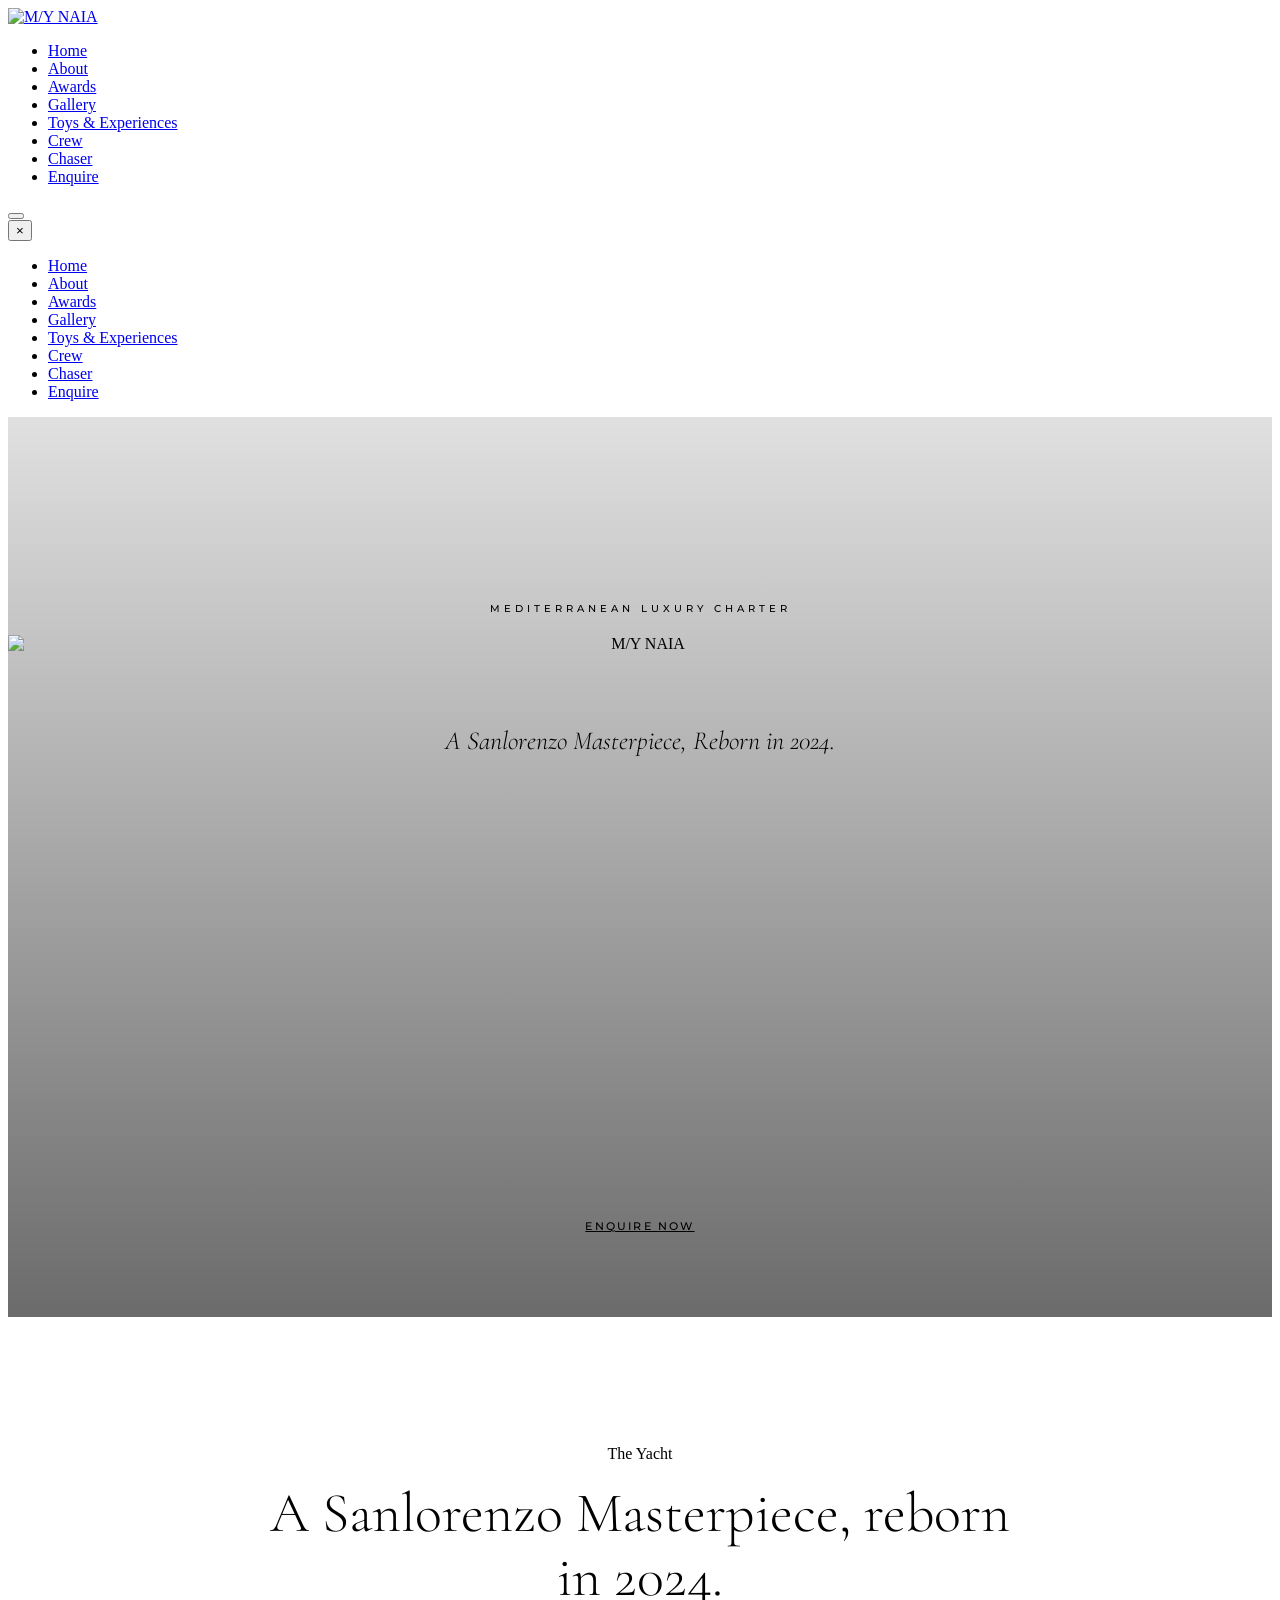
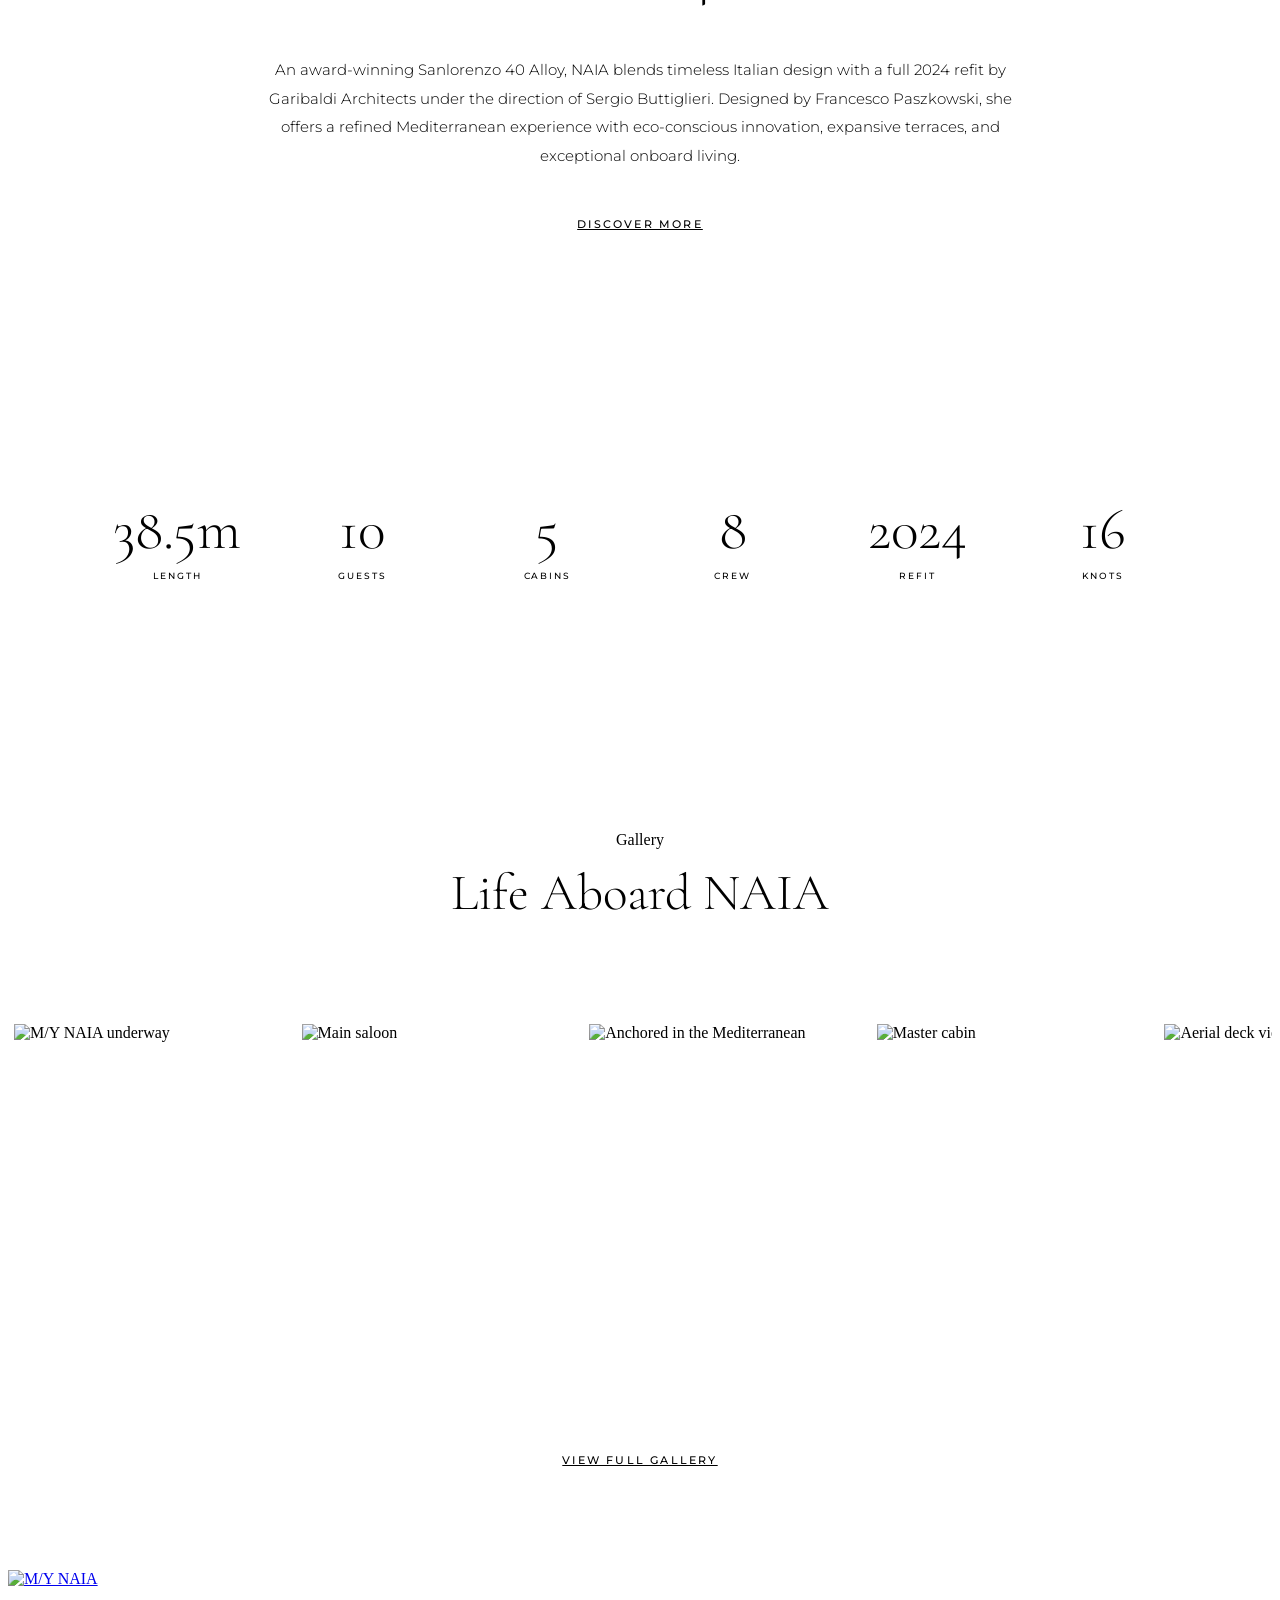
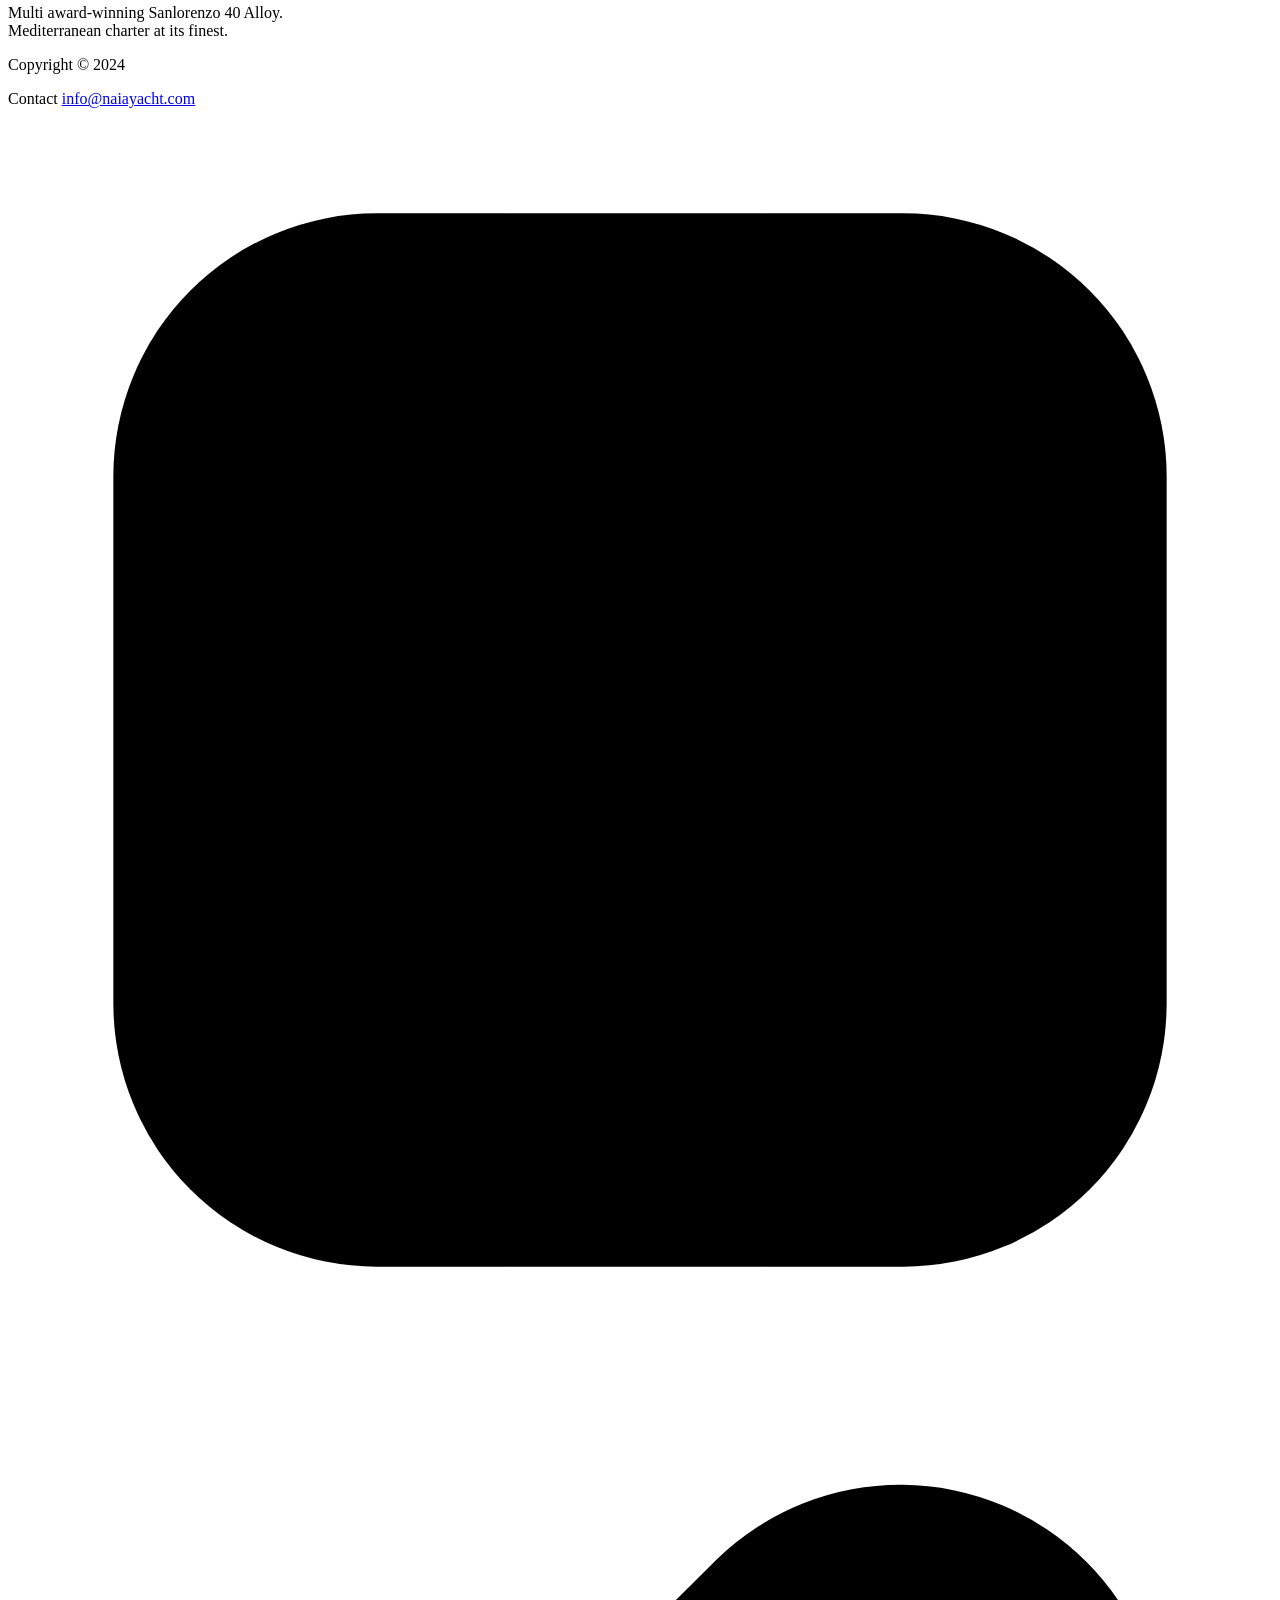
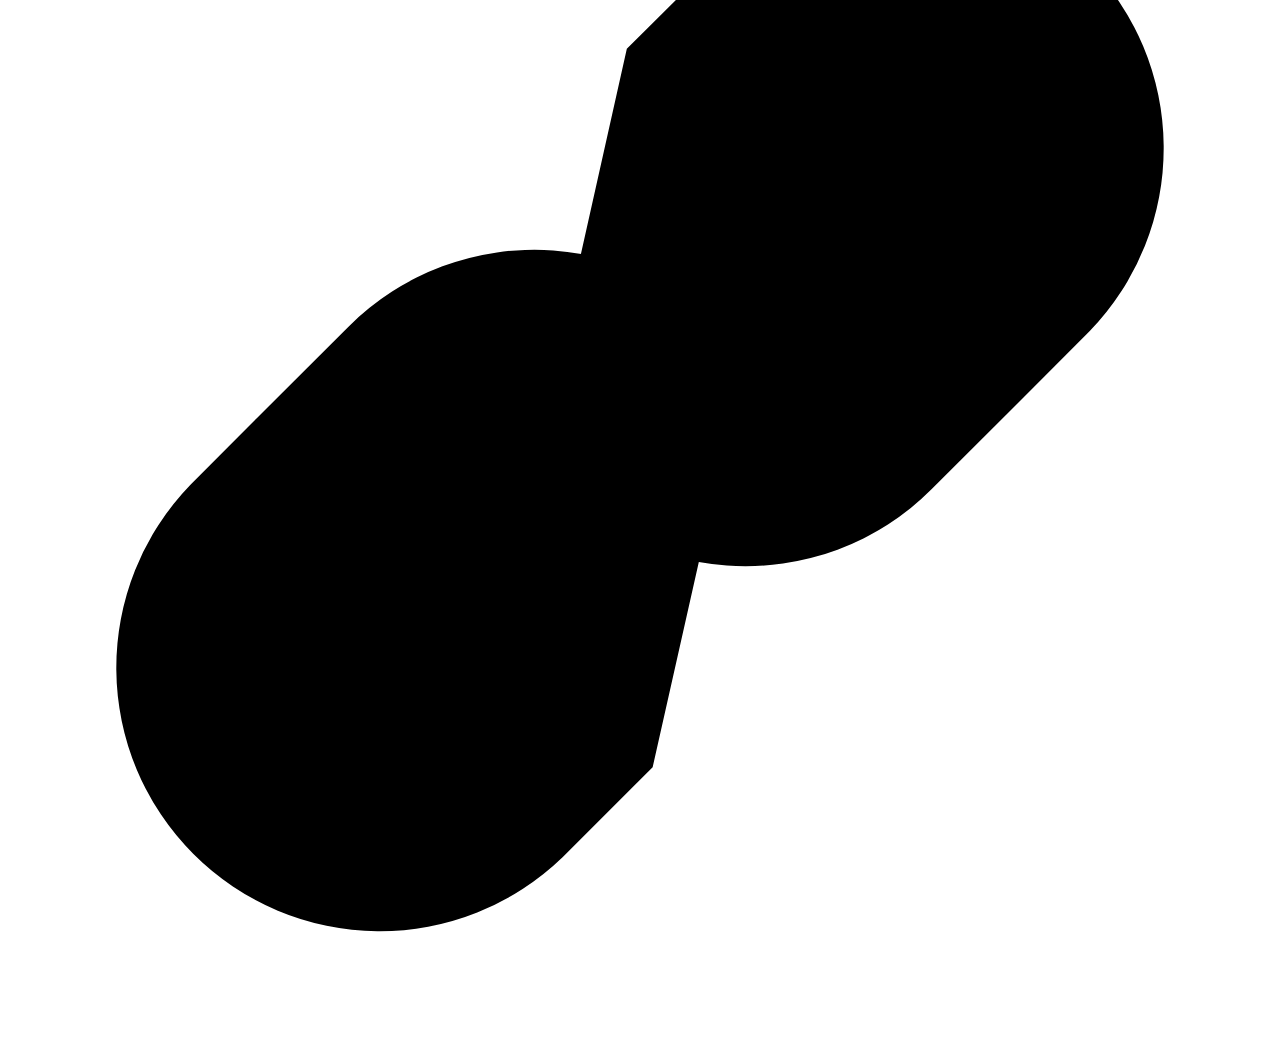
==== index.html @ c7548340 "Add site favicon Adds favicon.ico (NAIA flag mark) and links it plus an apple-touch-icon in the head" ====
<!DOCTYPE html>
<html lang="en">
<head>
<link rel="icon" type="image/x-icon" href="favicon.ico">
<link rel="apple-touch-icon" href="logo.webp">
<meta charset="UTF-8">
<meta name="viewport" content="width=device-width, initial-scale=1.0">
<title>M/Y NAIA — Mediterranean Luxury Charter</title>
<meta name="description" content="M/Y NAIA — Award-winning Sanlorenzo 40 Alloy. Mediterranean luxury yacht charter. 10 guests, 5 cabins, 2024 refit.">
<link rel="preconnect" href="https://fonts.googleapis.com">
<link rel="preconnect" href="https://fonts.gstatic.com" crossorigin>
<link href="https://fonts.googleapis.com/css2?family=Cormorant+Garamond:ital,wght@0,300;0,400;0,600;1,300;1,400;1,600&family=Montserrat:wght@300;400;500&display=swap" rel="stylesheet">
<link rel="stylesheet" href="style.css?v=2">
<style>
/* ---- HERO ---- */
#home-hero {
  position: relative;
  height: 100vh;
  min-height: 600px;
  background: url('home-hero-final.jpg') center 30% / cover no-repeat;
  display: flex;
  flex-direction: column;
  align-items: center;
  justify-content: center;
  text-align: center;
  overflow: hidden;
}
.hero-video {
  position: absolute;
  inset: 0;
  width: 100%; height: 100%;
  object-fit: cover;
  object-position: center;
  z-index: 0;
}
#home-hero::after {
  content: '';
  position: absolute; inset: 0;
  background: linear-gradient(to bottom, rgba(0,0,0,0.12) 0%, rgba(0,0,0,0.58) 100%);
  pointer-events: none;
}

.hero-content { position: relative; z-index: 2; padding: 0 clamp(20px,5vw,60px); width: 100%; transform: translateY(-20vh); }
#home-hero::after { z-index: 1; }

@keyframes hFadeUp {
  from { opacity:0; transform:translateY(20px); }
  to   { opacity:1; transform:translateY(0); }
}

.hero-eyebrow {
  font-family:'Montserrat',sans-serif; font-size:10px; font-weight:500;
  color:var(--white); text-transform:uppercase; letter-spacing:0.4em;
  opacity:0; animation: hFadeUp .8s ease forwards .2s;
}
.hero-title {
  font-family:'Cormorant Garamond',serif;
  font-size:clamp(72px,13vw,150px); font-weight:300; color:var(--white);
  line-height:1; margin-top:14px;
  opacity:0; animation: hFadeUp .8s ease forwards .4s;
}
.hero-subtitle {
  font-family:'Cormorant Garamond',serif; font-style:italic;
  font-size:clamp(18px,2.5vw,26px); font-weight:300; color:var(--white);
  margin-top:10px;
  opacity:0; animation: hFadeUp .8s ease forwards .6s;
}

.hero-cta-wrap {
  position:absolute;
  bottom: 70px;
  left: 0; right: 0;
  display: flex;
  justify-content: center;
  z-index:2;
  opacity:0; animation: hFadeUp .8s ease forwards .8s;
}
.hero-cta {
  display:inline-block;
  border:1.5px solid var(--white); color:var(--white); background:transparent;
  font-family:'Montserrat',sans-serif; font-size:11px; font-weight:500;
  text-transform:uppercase; letter-spacing:0.2em; padding:14px 40px;
  cursor:pointer; transition:background .3s ease,color .3s ease;
}
.hero-cta:hover { background:var(--white); color:var(--dark); }

@keyframes bounce { 0%,100%{transform:translateX(-50%) translateY(0)} 50%{transform:translateX(-50%) translateY(8px)} }
.scroll-chevron {
  position:absolute; bottom:30px; left:50%; transform:translateX(-50%);
  z-index:2; cursor:pointer;
  opacity:0; animation: hFadeUp .8s ease forwards 1.0s, bounce 2s ease-in-out infinite 2.2s;
}
.scroll-chevron svg { width:28px; height:28px; fill:none; stroke:var(--white); stroke-width:1.5; }

/* ---- YACHT TEXT BLOCK ---- */
.yacht-text-block {
  background: var(--light-grey);
  padding: clamp(80px,10vw,130px) clamp(20px,5vw,80px);
  text-align: center;
}
.yacht-text-inner { max-width: 760px; margin: 0 auto; }
.yacht-text-heading {
  font-family:'Cormorant Garamond',serif;
  font-size:clamp(32px,4.5vw,56px); font-weight:300; color:var(--dark);
  line-height:1.15; margin-top:18px;
}
.yacht-text-body {
  font-family:'Montserrat',sans-serif; font-size:clamp(13px,1.3vw,15px);
  font-weight:300; color:var(--mid-grey); line-height:1.9; margin-top:22px;
}
.intro-link {
  display:inline-block; margin-top:32px;
  font-family:'Montserrat',sans-serif; font-size:11px; font-weight:500;
  text-transform:uppercase; letter-spacing:0.2em; color:var(--burgundy);
  border-bottom:1px solid var(--burgundy); padding-bottom:3px;
  transition:color .3s ease;
}
.intro-link:hover { color:var(--deep-burgundy); }

/* ---- SPECS BAR ---- */
.specs-numbers {
  background: var(--white);
  padding: clamp(90px,12vw,140px) clamp(40px,6vw,100px);
  border-top: 1px solid var(--border);
  border-bottom: 1px solid var(--border);
}
.specs-numbers-inner {
  width: 100%;
  display: flex; align-items: center; justify-content: space-between;
  flex-wrap: nowrap;
}
.sn-item {
  text-align: center;
  flex: 1;
  position: relative;
  padding: 0 12px;
}
.sn-item + .sn-item::before {
  content: '';
  position: absolute; left: 0; top: 50%; transform: translateY(-50%);
  width: 1px; height: 36px;
  background: var(--border);
}
.sn-number {
  font-family:'Cormorant Garamond',serif;
  font-size: clamp(36px,4.5vw,64px); font-weight:300; color:var(--burgundy);
  line-height:1; display:block; white-space:nowrap;
}
.sn-label {
  font-family:'Montserrat',sans-serif; font-size:9px; font-weight:500;
  text-transform:uppercase; letter-spacing:0.22em; color:var(--mid-grey);
  margin-top:10px; display:block;
}

/* ---- GALLERY PREVIEW ---- */
.gallery-preview {
  background: var(--light-grey);
  padding: clamp(70px,9vw,110px) 0 0;
}
.gp-header {
  text-align: center;
  padding: 0 clamp(20px,5vw,80px) clamp(40px,5vw,60px);
}
.gp-heading {
  font-family:'Cormorant Garamond',serif;
  font-size:clamp(32px,4vw,52px); font-weight:300; color:var(--dark);
  margin-top:16px; line-height:1.1;
}
/* Horizontal scroll strip */
.gp-strip-wrap {
  overflow: hidden;
  cursor: none;
  position: relative;
}
.gp-strip-wrap:hover { cursor: none; }
.gp-strip {
  display: flex;
  gap: 6px;
  transition: transform 0.08s linear;
  will-change: transform;
  padding: 0 6px;
}
.gp-item {
  flex: 0 0 auto;
  width: clamp(220px, 22vw, 320px);
  overflow: hidden;
}
.gp-item img {
  width: 100%; aspect-ratio: 3/4; object-fit: cover; display: block;
  transition: transform .6s ease;
}
.gp-item:hover img { transform: scale(1.03); }

/* Custom cursor */
.gp-cursor { display: none; }

.gp-footer {
  text-align: center;
  padding: clamp(36px,4vw,52px) clamp(20px,5vw,80px) clamp(60px,8vw,100px);
}
.gp-btn {
  display:inline-block;
  font-family:'Montserrat',sans-serif; font-size:11px; font-weight:500;
  text-transform:uppercase; letter-spacing:0.2em; color:var(--burgundy);
  border-bottom:1px solid var(--burgundy); padding-bottom:3px;
  transition:opacity .3s ease;
}
.gp-btn:hover { opacity:.6; }

@media(max-width:600px) {
  .gp-item { width: 72vw; }
}

/* RESPONSIVE */
@media (max-width:700px) {
  .specs-numbers-inner { flex-wrap:wrap; justify-content:center; }
  .sn-item { flex: 0 0 33%; padding: 20px 8px; }
  .sn-item + .sn-item::before { display:none; }
}
</style>
</head>
<body>

<!-- NAV -->
<header id="site-header">
  <nav>
    <a href="index.html" class="nav-logo"><img src="logo.webp" alt="M/Y NAIA"></a>
    <ul class="nav-links">
      <li><a href="index.html" class="active">Home</a></li>
      <li><a href="about.html">About</a></li>
      <li><a href="awards.html">Awards</a></li>
      <li><a href="gallery.html">Gallery</a></li>
      <li><a href="toys.html">Toys &amp; Experiences</a></li>
      <li><a href="crew.html">Crew</a></li>
      <li><a href="chaser.html">Chaser</a></li>
      <li><a href="enquire.html" class="nav-enquire">Enquire</a></li>
    </ul>
    <button class="hamburger" id="hamburger" aria-label="Open menu"><span></span><span></span><span></span></button>
  </nav>
</header>

<div class="mobile-menu" id="mobile-menu">
  <button class="mobile-close" id="mobile-close">&times;</button>
  <ul class="mobile-menu-links">
    <li><a href="index.html">Home</a></li>
    <li><a href="about.html">About</a></li>
    <li><a href="awards.html">Awards</a></li>
    <li><a href="gallery.html">Gallery</a></li>
    <li><a href="toys.html">Toys &amp; Experiences</a></li>
    <li><a href="crew.html">Crew</a></li>
    <li><a href="chaser.html">Chaser</a></li>
    <li><a href="enquire.html">Enquire</a></li>
  </ul>
</div>

<main>

<!-- HERO -->
<section id="home-hero">
  <video class="hero-video" autoplay muted loop playsinline poster="home-hero-final.jpg">
    <source src="clips00002957.mov" type="video/mp4">
  </video>
  <div class="hero-content">
    <p class="hero-eyebrow">Mediterranean Luxury Charter</p>
    <img src="logo.webp" alt="M/Y NAIA" class="hero-logo-main" style="height:clamp(48px,5.5vw,88px); width:auto; display:block; margin:20px auto 0; opacity:0; animation: hFadeUp .8s ease forwards .4s;">
    <p class="hero-subtitle" style="margin-top:20px;">A Sanlorenzo Masterpiece, Reborn in 2024.</p>
  </div>
  <div class="hero-cta-wrap">
    <a href="enquire.html" class="hero-cta">Enquire Now</a>
  </div>
  <div class="scroll-chevron" id="scroll-chevron">
    <svg viewBox="0 0 24 24"><polyline points="6 9 12 15 18 9"></polyline></svg>
  </div>
</section>

<!-- YACHT TEXT BLOCK -->
<section class="yacht-text-block">
  <div class="yacht-text-inner">
    <span class="section-eyebrow reveal" style="--i:0;display:block;text-align:center">The Yacht</span>
    <span class="eyebrow-line reveal" style="--i:1;margin:12px auto 0"></span>
    <h2 class="yacht-text-heading reveal" style="--i:2">A Sanlorenzo Masterpiece, reborn in 2024.</h2>
    <p class="yacht-text-body reveal" style="--i:3">An award-winning Sanlorenzo 40 Alloy, NAIA blends timeless Italian design with a full 2024 refit by Garibaldi Architects under the direction of Sergio Buttiglieri. Designed by Francesco Paszkowski, she offers a refined Mediterranean experience with eco-conscious innovation, expansive terraces, and exceptional onboard living.</p>
    <a href="about.html" class="intro-link reveal" style="--i:4">Discover More</a>
  </div>
</section>

<!-- SPECS NUMBERS -->
<section class="specs-numbers">
  <div class="specs-numbers-inner">
    <div class="sn-item reveal" style="--i:0"><span class="sn-number">38.5m</span><span class="sn-label">Length</span></div>
    <div class="sn-item reveal" style="--i:1"><span class="sn-number">10</span><span class="sn-label">Guests</span></div>
    <div class="sn-item reveal" style="--i:2"><span class="sn-number">5</span><span class="sn-label">Cabins</span></div>
    <div class="sn-item reveal" style="--i:3"><span class="sn-number">8</span><span class="sn-label">Crew</span></div>
    <div class="sn-item reveal" style="--i:4"><span class="sn-number">2024</span><span class="sn-label">Refit</span></div>
    <div class="sn-item reveal" style="--i:5"><span class="sn-number">16</span><span class="sn-label">Knots</span></div>
  </div>
</section>

<!-- GALLERY PREVIEW -->
<section class="gallery-preview">
  <div class="gp-header reveal" style="--i:0">
    <span class="section-eyebrow" style="display:block;text-align:center">Gallery</span>
    <span class="eyebrow-line" style="margin:12px auto 0"></span>
    <h2 class="gp-heading">Life Aboard NAIA</h2>
  </div>
  <div class="gp-strip-wrap" id="gp-strip-wrap">
    <div class="gp-strip" id="gp-strip">
      <div class="gp-item"><img src="ext-1.jpg" alt="M/Y NAIA underway" loading="lazy"></div>
      <div class="gp-item"><img src="gal-saloon.jpg" alt="Main saloon" loading="lazy"></div>
      <div class="gp-item"><img src="gal-anchored.jpg" alt="Anchored in the Mediterranean" loading="lazy"></div>
      <div class="gp-item"><img src="gal-master.jpg" alt="Master cabin" loading="lazy"></div>
      <div class="gp-item"><img src="gal-topdown.jpg" alt="Aerial deck view" loading="lazy"></div>
      <div class="gp-item"><img src="gal-dining.jpg" alt="Dining area" loading="lazy"></div>
      <div class="gp-item"><img src="gal-bow-lounge.jpg" alt="Bow lounge" loading="lazy"></div>
    </div>
  </div>
  <div class="gp-cursor" id="gp-cursor">Drag</div>
  <div class="gp-footer reveal" style="--i:1">
    <a href="gallery.html" class="gp-btn">View Full Gallery</a>
  </div>
</section>


</main>

<footer>
  <div class="footer-inner">
    <div class="footer-left">
      <a href="index.html"><img src="logo.webp" alt="M/Y NAIA" class="footer-logo"></a>
      <p class="footer-tagline">Multi award-winning Sanlorenzo 40 Alloy.<br>Mediterranean charter at its finest.</p>
      <p class="footer-copy">Copyright &copy; 2024</p>
    </div>
    <div class="footer-right">
      <span class="footer-contact-label">Contact</span>
      <a href="mailto:info@naiayacht.com" class="footer-email">info@naiayacht.com</a>
      <div class="footer-icons">
        <a href="https://www.instagram.com/naiayacht/" target="_blank" rel="noopener noreferrer" class="footer-icon-btn" aria-label="Instagram">
          <svg viewBox="0 0 24 24"><rect x="2" y="2" width="20" height="20" rx="5" ry="5"></rect><path d="M16 11.37A4 4 0 1 1 12.63 8 4 4 0 0 1 16 11.37z"></path><line x1="17.5" y1="6.5" x2="17.51" y2="6.5"></line></svg>
        </a>
        <a href="https://iyc.com/charter/naia-39m/" target="_blank" rel="noopener noreferrer" class="footer-icon-btn" aria-label="IYC Charter Listing">
          <svg viewBox="0 0 24 24"><path d="M10 13a5 5 0 0 0 7.54.54l3-3a5 5 0 0 0-7.07-7.07l-1.72 1.71"></path><path d="M14 11a5 5 0 0 0-7.54-.54l-3 3a5 5 0 0 0 7.07 7.07l1.71-1.71"></path></svg>
        </a>
      </div>
    </div>
  </div>
</footer>

<script src="nav.js"></script>
<script>
/* ---- GALLERY HORIZONTAL MOUSE SCROLL ---- */
(function(){
  var wrap = document.getElementById('gp-strip-wrap');
  var strip = document.getElementById('gp-strip');
  var cursor = document.getElementById('gp-cursor');
  if(!wrap || !strip) return;

  var targetX = 0, currentX = 0, rafId = null, isHovering = false;

  function getMaxScroll(){
    return strip.scrollWidth - wrap.offsetWidth;
  }

  wrap.addEventListener('mousemove', function(e){
    var rect = wrap.getBoundingClientRect();
    var pct = (e.clientX - rect.left) / rect.width; // 0 to 1
    targetX = pct * getMaxScroll();
    // custom cursor
    cursor.style.left = e.clientX + 'px';
    cursor.style.top = e.clientY + 'px';
  });

  wrap.addEventListener('mouseenter', function(){
    isHovering = true;
    cursor.classList.add('active');
    if(!rafId) animate();
  });

  wrap.addEventListener('mouseleave', function(){
    isHovering = false;
    cursor.classList.remove('active');
  });

  function animate(){
    currentX += (targetX - currentX) * 0.07;
    strip.style.transform = 'translateX(-' + Math.max(0, Math.min(currentX, getMaxScroll())) + 'px)';
    rafId = requestAnimationFrame(animate);
  }
})();

/* Slow motion hero video */
var heroVid = document.querySelector('.hero-video');
if(heroVid){ heroVid.playbackRate = 0.4; heroVid.addEventListener('loadeddata', function(){ heroVid.playbackRate = 0.4; }); }

document.getElementById('scroll-chevron').addEventListener('click', function () {
  document.querySelector('.yacht-text-block').scrollIntoView({ behavior: 'smooth' });
});

/* Parallax disabled — hero image locked */
</script>
</body>
</html>
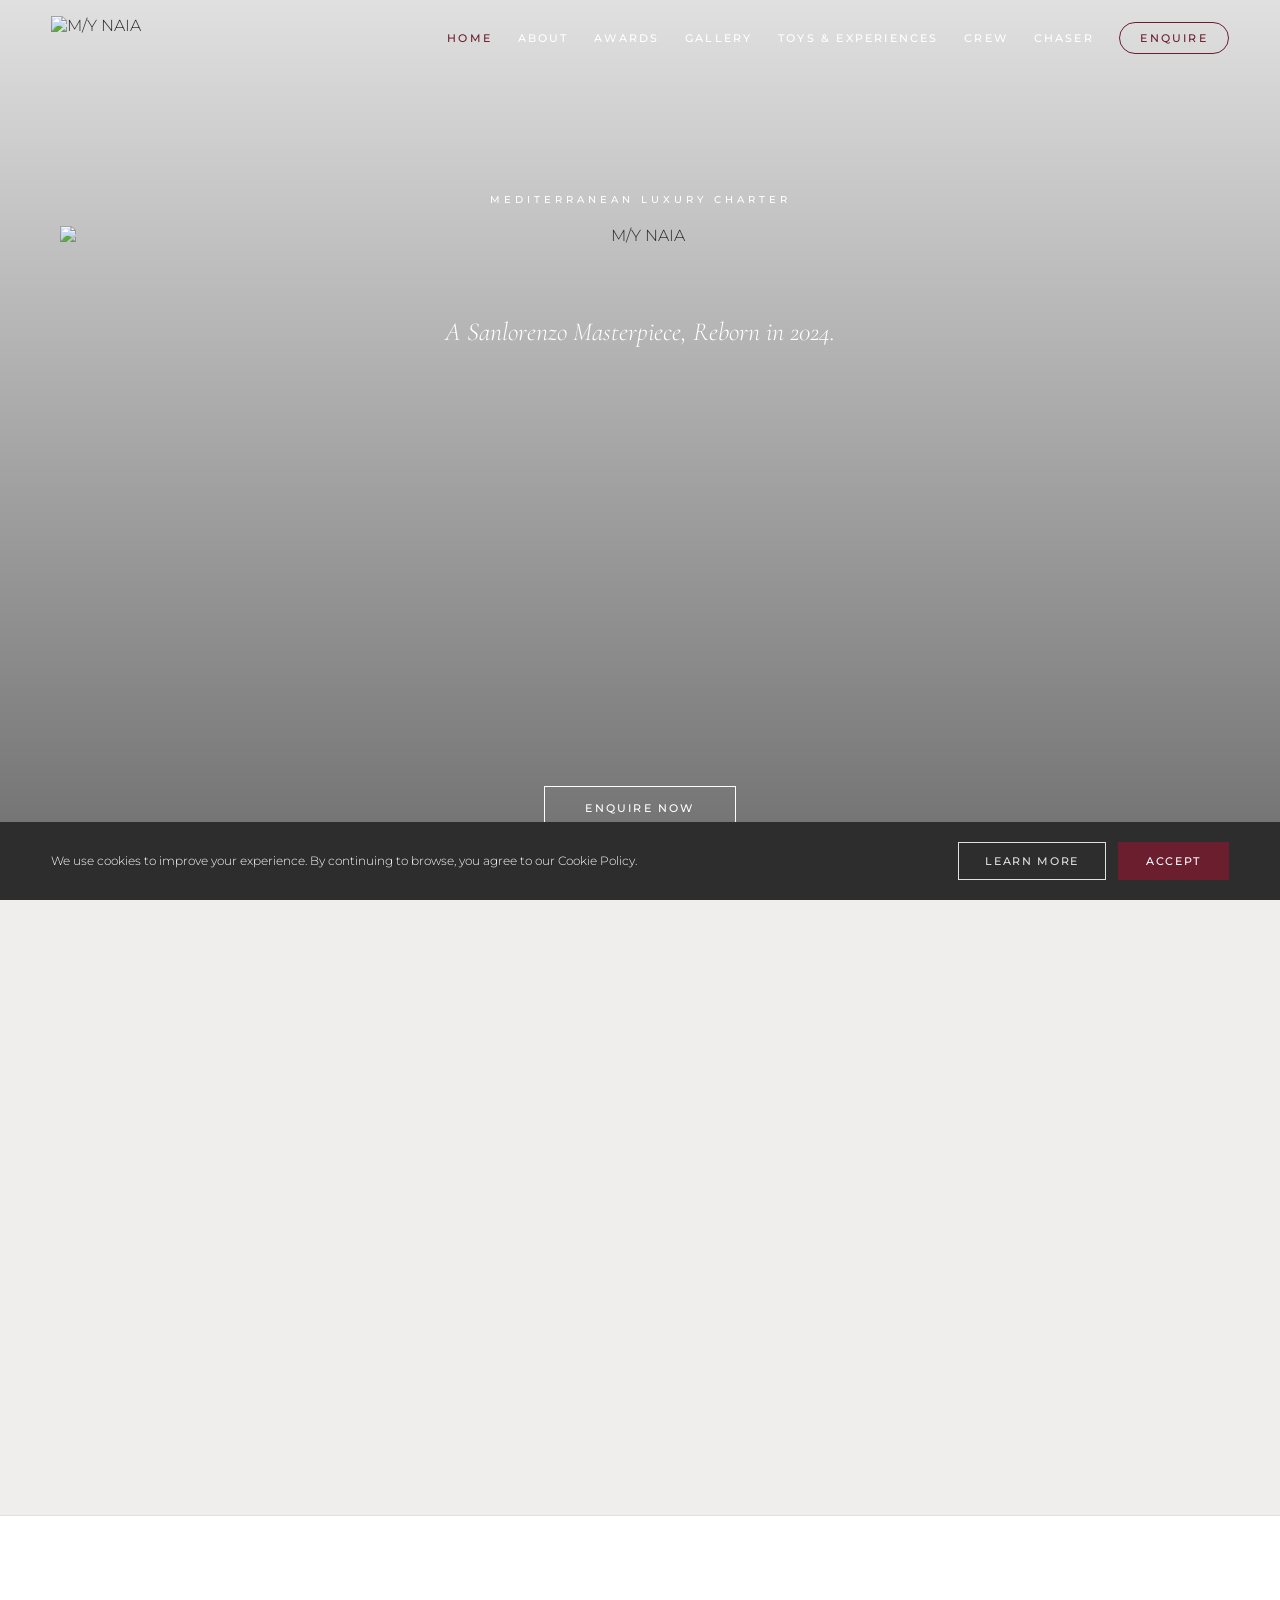
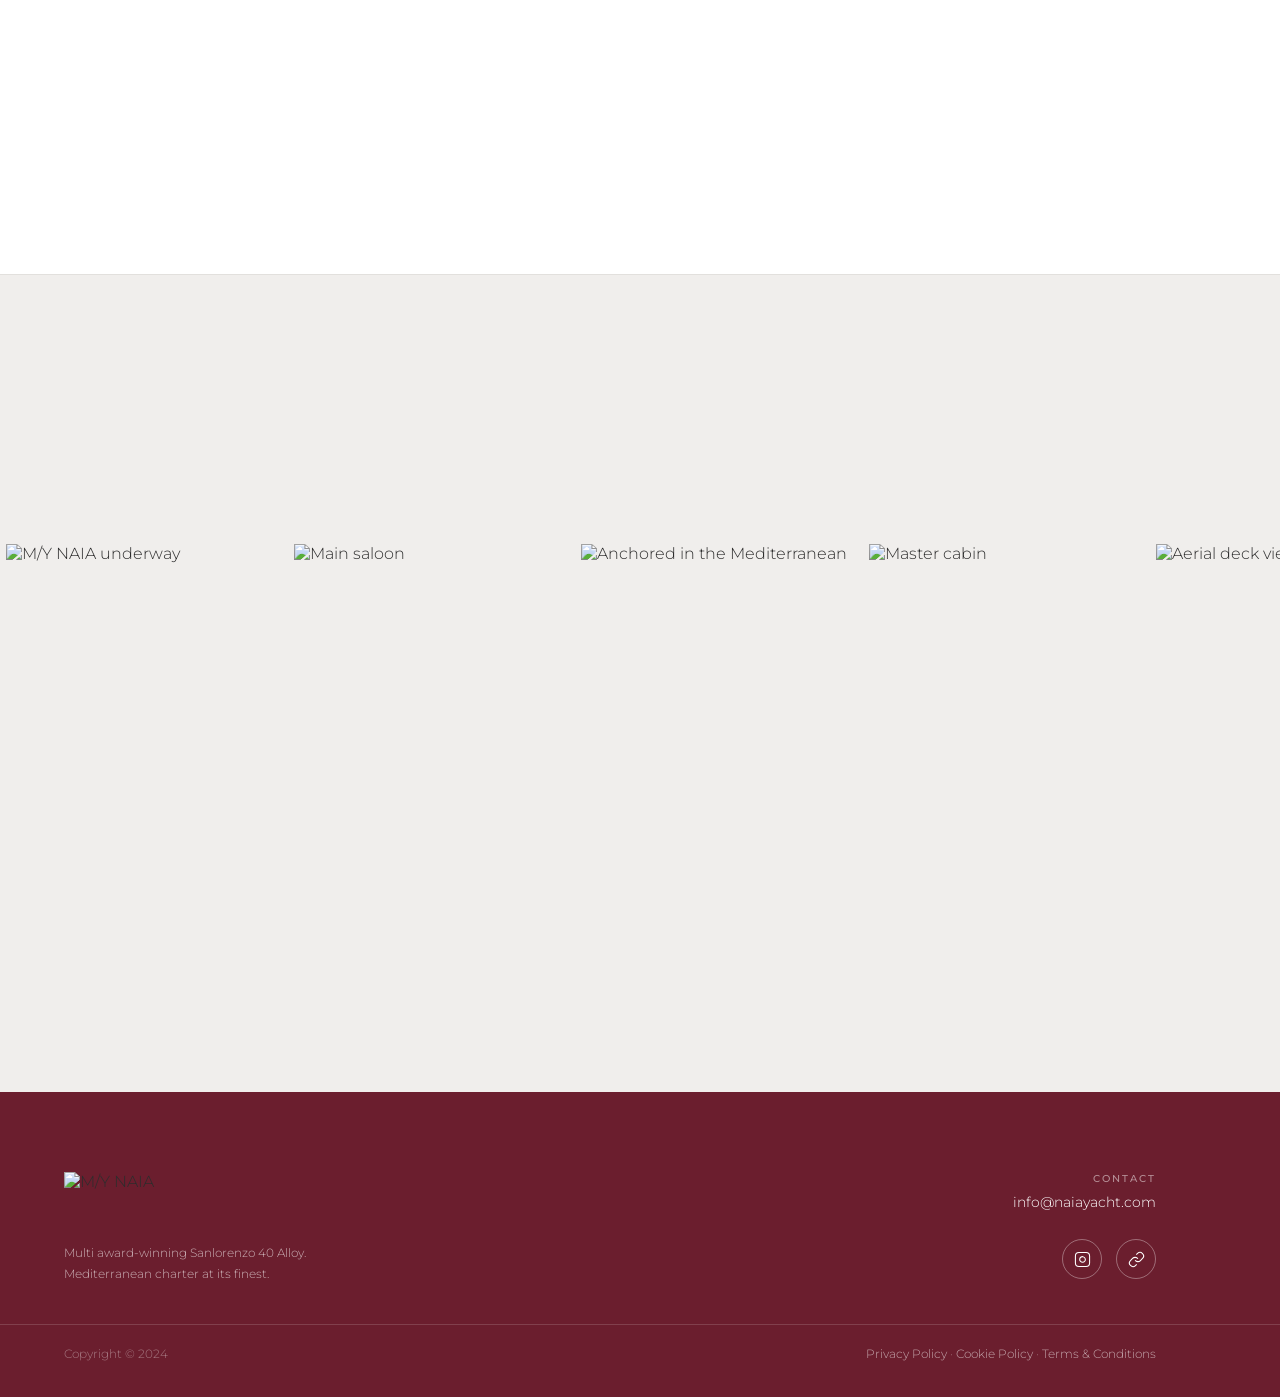
==== commit 83b06273: "Add legal pages and cookie consent banner Adds privacy-policy.html, cookie-policy.html, and terms.ht" ====
--- a/index.html
+++ b/index.html
@@ -328,7 +328,6 @@
     <div class="footer-left">
       <a href="index.html"><img src="logo.webp" alt="M/Y NAIA" class="footer-logo"></a>
       <p class="footer-tagline">Multi award-winning Sanlorenzo 40 Alloy.<br>Mediterranean charter at its finest.</p>
-      <p class="footer-copy">Copyright &copy; 2024</p>
     </div>
     <div class="footer-right">
       <span class="footer-contact-label">Contact</span>
@@ -343,9 +342,24 @@
       </div>
     </div>
   </div>
+  <div class="footer-bottom">
+    <p class="footer-copy">Copyright &copy; 2024</p>
+    <div class="footer-legal-links">
+      <a href="privacy-policy.html">Privacy Policy</a> &middot; <a href="cookie-policy.html">Cookie Policy</a> &middot; <a href="terms.html">Terms &amp; Conditions</a>
+    </div>
+  </div>
 </footer>
 
+<div class="cookie-banner" id="cookie-banner">
+  <p class="cookie-banner-text">We use cookies to improve your experience. By continuing to browse, you agree to our Cookie Policy.</p>
+  <div class="cookie-banner-actions">
+    <a href="cookie-policy.html" class="cookie-btn-learn">Learn More</a>
+    <button class="cookie-btn-accept" id="cookie-accept">Accept</button>
+  </div>
+</div>
+
 <script src="nav.js"></script>
+<script src="cookie-consent.js"></script>
 <script>
 /* ---- GALLERY HORIZONTAL MOUSE SCROLL ---- */
 (function(){
--- a/style.css
+++ b/style.css
@@ -0,0 +1,555 @@
+/* =============================================
+   RESET & ROOT
+============================================= */
+*, *::before, *::after { box-sizing: border-box; margin: 0; padding: 0; }
+
+:root {
+  --white: #FFFFFF;
+  --light-grey: #F0EEEC;
+  --burgundy: #6B1E2E;
+  --deep-burgundy: #6B1E2E;
+  --dark: #2D2D2D;
+  --mid-grey: #4A4A4A;
+  --border: #E2E0DD;
+}
+
+html { scroll-behavior: smooth; overflow-x: hidden; }
+
+body {
+  overflow-x: hidden;
+  font-family: 'Montserrat', sans-serif;
+  font-weight: 300;
+  color: var(--dark);
+  background: var(--white);
+  -webkit-font-smoothing: antialiased;
+}
+
+img { max-width: 100%; height: auto; display: block; }
+a { text-decoration: none; color: inherit; }
+
+/* =============================================
+   REVEAL ANIMATIONS
+============================================= */
+.reveal {
+  opacity: 0;
+  transform: translateY(24px);
+  transition: opacity 0.75s ease, transform 0.75s ease;
+  transition-delay: calc(var(--i, 0) * 0.1s);
+}
+.reveal.visible { opacity: 1; transform: translateY(0); }
+
+/* =============================================
+   NAVIGATION
+============================================= */
+header {
+  position: fixed;
+  top: 0; left: 0;
+  width: 100%;
+  z-index: 900;
+  transition: background 0.4s ease, border-color 0.4s ease;
+  border-bottom: 1px solid transparent;
+}
+header.scrolled {
+  background: var(--white);
+  border-bottom-color: var(--border);
+  box-shadow: 0 2px 20px rgba(0,0,0,0.06);
+}
+header.solid {
+  background: var(--white);
+  border-bottom-color: var(--border);
+}
+
+nav {
+  display: flex;
+  align-items: center;
+  justify-content: space-between;
+  padding: 0 clamp(20px, 4vw, 60px);
+  height: 72px;
+  width: 100%;
+}
+
+.nav-logo img {
+  height: 40px;
+  width: auto;
+  transition: filter 0.4s ease;
+}
+/* No filter at all — always show the real logo colours */
+
+.nav-links {
+  display: flex;
+  align-items: center;
+  gap: clamp(14px, 2vw, 32px);
+  list-style: none;
+}
+.nav-links a {
+  font-family: 'Montserrat', sans-serif;
+  font-size: 11px;
+  font-weight: 500;
+  text-transform: uppercase;
+  letter-spacing: 0.2em;
+  color: var(--white);
+  position: relative;
+  padding-bottom: 4px;
+  transition: color 0.3s ease;
+  white-space: nowrap;
+}
+header.scrolled .nav-links a,
+header.solid .nav-links a { color: var(--dark); }
+
+.nav-links a::after {
+  content: '';
+  position: absolute;
+  bottom: 0; left: 0;
+  width: 100%; height: 1px;
+  background: var(--burgundy);
+  transform: scaleX(0);
+  transform-origin: left;
+  transition: transform 0.3s ease;
+}
+.nav-links a:hover::after { transform: scaleX(1); }
+.nav-links a:hover,
+header.scrolled .nav-links a:hover,
+header.solid .nav-links a:hover { color: var(--burgundy); }
+
+.nav-links a.active { color: var(--burgundy); }
+header.solid .nav-links a.active { color: var(--burgundy); }
+
+.nav-enquire {
+  border: 1px solid var(--burgundy) !important;
+  color: var(--burgundy) !important;
+  padding: 8px 20px !important;
+  border-radius: 50px;
+  transition: background 0.3s ease, color 0.3s ease !important;
+}
+.nav-enquire::after { display: none !important; }
+.nav-enquire:hover { background: var(--burgundy) !important; color: var(--white) !important; }
+
+/* Hamburger */
+.hamburger {
+  display: none;
+  flex-direction: column;
+  justify-content: center;
+  gap: 5px;
+  width: 44px; height: 44px;
+  cursor: pointer;
+  background: none; border: none;
+  padding: 10px;
+}
+.hamburger span {
+  display: block;
+  width: 22px; height: 1.5px;
+  background: var(--white);
+  transition: background 0.3s ease;
+}
+header.scrolled .hamburger span,
+header.solid .hamburger span { background: var(--dark); }
+
+/* Mobile overlay */
+.mobile-menu {
+  position: fixed; inset: 0;
+  background: var(--white);
+  z-index: 999;
+  display: flex;
+  flex-direction: column;
+  align-items: center;
+  justify-content: center;
+  opacity: 0;
+  pointer-events: none;
+  transition: opacity 0.35s ease;
+}
+.mobile-menu.open { opacity: 1; pointer-events: all; }
+
+.mobile-menu-links { list-style: none; text-align: center; }
+.mobile-menu-links li {
+  opacity: 0;
+  transform: translateY(12px);
+  transition: opacity 0.35s ease, transform 0.35s ease;
+}
+.mobile-menu.open .mobile-menu-links li { opacity: 1; transform: translateY(0); }
+.mobile-menu.open .mobile-menu-links li:nth-child(1) { transition-delay: 0.05s; }
+.mobile-menu.open .mobile-menu-links li:nth-child(2) { transition-delay: 0.10s; }
+.mobile-menu.open .mobile-menu-links li:nth-child(3) { transition-delay: 0.15s; }
+.mobile-menu.open .mobile-menu-links li:nth-child(4) { transition-delay: 0.20s; }
+.mobile-menu.open .mobile-menu-links li:nth-child(5) { transition-delay: 0.25s; }
+.mobile-menu.open .mobile-menu-links li:nth-child(6) { transition-delay: 0.30s; }
+.mobile-menu.open .mobile-menu-links li:nth-child(7) { transition-delay: 0.35s; }
+.mobile-menu.open .mobile-menu-links li:nth-child(8) { transition-delay: 0.40s; }
+.mobile-menu-links a {
+  font-family: 'Cormorant Garamond', serif;
+  font-size: clamp(32px, 6vw, 42px);
+  font-weight: 400;
+  color: var(--dark);
+  display: block;
+  padding: 8px 0;
+}
+.mobile-menu-links a:hover { color: var(--burgundy); }
+.mobile-close {
+  position: absolute; top: 20px; right: 20px;
+  width: 44px; height: 44px;
+  background: none; border: none;
+  font-size: 28px; color: var(--dark);
+  cursor: pointer;
+  display: flex; align-items: center; justify-content: center;
+}
+
+/* =============================================
+   PAGE HERO BANNER (interior pages)
+============================================= */
+.page-hero {
+  position: relative;
+  height: 55vh;
+  min-height: 380px;
+  background-size: cover;
+  background-position: center;
+  background-repeat: no-repeat;
+  display: flex;
+  align-items: flex-end;
+  padding: clamp(40px, 6vw, 80px) clamp(20px, 5vw, 80px);
+}
+.page-hero::after {
+  content: '';
+  position: absolute; inset: 0;
+  background: linear-gradient(to bottom, rgba(0,0,0,0.1) 0%, rgba(0,0,0,0.65) 100%);
+}
+.page-hero-content {
+  position: relative; z-index: 1;
+}
+.page-hero-eyebrow {
+  font-family: 'Montserrat', sans-serif;
+  font-size: 10px;
+  font-weight: 500;
+  text-transform: uppercase;
+  letter-spacing: 0.4em;
+  color: rgba(255,255,255,0.7);
+  display: block;
+  margin-bottom: 12px;
+}
+.page-hero-title {
+  font-family: 'Cormorant Garamond', serif;
+  font-size: clamp(44px, 7vw, 90px);
+  font-weight: 300;
+  color: var(--white);
+  line-height: 1;
+}
+.page-hero-subtitle {
+  font-family: 'Cormorant Garamond', serif;
+  font-style: italic;
+  font-size: clamp(16px, 2vw, 22px);
+  color: rgba(255,255,255,0.8);
+  margin-top: 10px;
+}
+
+/* =============================================
+   SHARED TYPOGRAPHY HELPERS
+============================================= */
+.section-eyebrow {
+  font-family: 'Montserrat', sans-serif;
+  font-size: 10px;
+  font-weight: 500;
+  text-transform: uppercase;
+  letter-spacing: 0.35em;
+  color: var(--burgundy);
+  display: block;
+}
+.eyebrow-line {
+  display: block;
+  width: 40px; height: 1px;
+  background: var(--burgundy);
+  margin-top: 12px;
+}
+.section-rule {
+  border: none;
+  border-top: 1px solid var(--border);
+  margin: 32px 0;
+}
+
+/* =============================================
+   FOOTER
+============================================= */
+footer {
+  background: var(--burgundy);
+  padding: clamp(50px,7vw,80px) clamp(24px,5vw,80px) 36px;
+}
+.footer-inner {
+  width: 100%;
+  display: grid;
+  grid-template-columns: 1fr 1fr;
+  gap: 40px;
+  align-items: start;
+}
+/* Left column */
+.footer-left {}
+.footer-logo {
+  height: 52px;
+  width: auto;
+  /* No filter — show original logo colours */
+}
+.footer-tagline {
+  font-family: 'Montserrat', sans-serif;
+  font-size: 12px;
+  font-weight: 300;
+  color: rgba(255,255,255,0.65);
+  margin-top: 18px;
+  line-height: 1.75;
+  max-width: 320px;
+}
+.footer-copy {
+  font-family: 'Montserrat', sans-serif;
+  font-size: 10px;
+  font-weight: 300;
+  color: rgba(255,255,255,0.4);
+  margin-top: 28px;
+}
+/* Right column */
+.footer-right { text-align: right; padding-right: 60px; }
+.footer-contact-label {
+  font-family: 'Montserrat', sans-serif;
+  font-size: 10px;
+  font-weight: 500;
+  text-transform: uppercase;
+  letter-spacing: 0.2em;
+  color: rgba(255,255,255,0.5);
+  display: block;
+  margin-bottom: 8px;
+}
+.footer-email {
+  font-family: 'Montserrat', sans-serif;
+  font-size: 14px;
+  font-weight: 300;
+  color: var(--white);
+  transition: opacity 0.3s ease;
+  display: block;
+  margin-bottom: 28px;
+}
+.footer-email:hover { opacity: 0.75; }
+.footer-icons {
+  display: flex;
+  justify-content: flex-end;
+  gap: 14px;
+  margin-top: 8px;
+}
+.footer-icon-btn {
+  width: 40px;
+  height: 40px;
+  border-radius: 50%;
+  border: 1px solid rgba(255,255,255,0.35);
+  display: flex;
+  align-items: center;
+  justify-content: center;
+  color: var(--white);
+  transition: border-color 0.3s ease, background 0.3s ease;
+  background: transparent;
+}
+.footer-icon-btn:hover {
+  border-color: var(--white);
+  background: rgba(255,255,255,0.1);
+}
+.footer-icon-btn svg {
+  width: 17px;
+  height: 17px;
+  fill: none;
+  stroke: var(--white);
+  stroke-width: 1.5;
+}
+
+/* Mobile: stack */
+@media (max-width: 600px) {
+  .footer-inner { grid-template-columns: 1fr; }
+  .footer-right { text-align: left; }
+  .footer-icons { justify-content: flex-start; }
+}
+
+/* =============================================
+   FOOTER — BOTTOM LEGAL BAR
+============================================= */
+.footer-bottom {
+  position: relative;
+  margin-top: 40px;
+  padding-top: 22px;
+  display: grid;
+  grid-template-columns: 1fr 1fr;
+  align-items: center;
+  gap: 12px;
+}
+.footer-bottom::before {
+  content: '';
+  position: absolute;
+  top: 0;
+  left: 50%;
+  width: 100vw;
+  height: 1px;
+  background: rgba(255,255,255,0.15);
+  transform: translateX(-50%);
+}
+.footer-bottom .footer-copy { margin-top: 0; font-size: 12px; }
+.footer-legal-links {
+  font-family: 'Montserrat', sans-serif;
+  font-size: 12px;
+  font-weight: 300;
+  color: rgba(255,255,255,0.4);
+  text-align: right;
+  padding-right: 60px;
+}
+.footer-legal-links a {
+  color: rgba(255,255,255,0.6);
+  transition: color 0.3s ease;
+}
+.footer-legal-links a:hover { color: var(--white); }
+@media (max-width: 600px) {
+  .footer-bottom { grid-template-columns: 1fr; }
+  .footer-legal-links { text-align: left; padding-right: 0; }
+}
+
+/* =============================================
+   LEGAL PAGES (Privacy / Cookies / Terms)
+============================================= */
+.legal-hero {
+  background: var(--light-grey);
+  padding: clamp(110px,14vw,140px) clamp(20px,5vw,80px) clamp(36px,5vw,50px);
+  text-align: center;
+}
+.legal-hero-eyebrow {
+  font-family: 'Montserrat', sans-serif;
+  font-size: 10px;
+  font-weight: 500;
+  text-transform: uppercase;
+  letter-spacing: 0.35em;
+  color: var(--burgundy);
+  display: block;
+}
+.legal-hero-title {
+  font-family: 'Cormorant Garamond', serif;
+  font-size: clamp(34px,5vw,52px);
+  font-weight: 300;
+  color: var(--dark);
+  margin-top: 14px;
+  line-height: 1.1;
+}
+.legal-hero-rule {
+  width: 44px; height: 1px;
+  background: var(--burgundy);
+  margin: 20px auto 0;
+}
+.legal-content {
+  background: var(--white);
+  max-width: 800px;
+  margin: 0 auto;
+  padding: clamp(50px,7vw,90px) clamp(20px,5vw,24px) clamp(70px,9vw,110px);
+}
+.legal-section + .legal-section {
+  border-top: 1px solid var(--border);
+  margin-top: 32px;
+  padding-top: 32px;
+}
+.legal-content h2 {
+  font-family: 'Cormorant Garamond', serif;
+  font-size: 28px;
+  font-weight: 400;
+  color: var(--dark);
+  margin-bottom: 14px;
+}
+.legal-content p {
+  font-family: 'Montserrat', sans-serif;
+  font-size: 14px;
+  font-weight: 300;
+  color: var(--mid-grey);
+  line-height: 1.9;
+}
+.legal-content p + p { margin-top: 14px; }
+.legal-content ul {
+  margin: 14px 0 0 20px;
+}
+.legal-content li {
+  font-family: 'Montserrat', sans-serif;
+  font-size: 14px;
+  font-weight: 300;
+  color: var(--mid-grey);
+  line-height: 1.9;
+}
+.legal-content a { color: var(--burgundy); border-bottom: 1px solid var(--burgundy); }
+.legal-updated {
+  font-family: 'Montserrat', sans-serif;
+  font-size: 11px;
+  font-weight: 300;
+  color: var(--mid-grey);
+  text-align: center;
+  margin-bottom: 8px;
+}
+
+/* =============================================
+   COOKIE CONSENT BANNER
+============================================= */
+.cookie-banner {
+  position: fixed;
+  bottom: 0; left: 0;
+  width: 100%;
+  z-index: 9999;
+  background: var(--dark);
+  color: var(--white);
+  display: flex;
+  align-items: center;
+  justify-content: space-between;
+  flex-wrap: wrap;
+  gap: 18px;
+  padding: 20px clamp(20px,4vw,60px);
+  transform: translateY(100%);
+  transition: transform 0.4s ease;
+}
+.cookie-banner.visible { transform: translateY(0); }
+.cookie-banner-text {
+  font-family: 'Montserrat', sans-serif;
+  font-size: 12px;
+  font-weight: 300;
+  line-height: 1.7;
+  color: var(--white);
+  max-width: 620px;
+}
+.cookie-banner-actions {
+  display: flex;
+  gap: 12px;
+  flex-shrink: 0;
+}
+.cookie-btn-accept {
+  background: var(--burgundy);
+  color: var(--white);
+  border: none;
+  font-family: 'Montserrat', sans-serif;
+  font-size: 11px;
+  font-weight: 500;
+  text-transform: uppercase;
+  letter-spacing: 0.15em;
+  padding: 12px 28px;
+  cursor: pointer;
+  transition: opacity 0.3s ease;
+}
+.cookie-btn-accept:hover { opacity: 0.85; }
+.cookie-btn-learn {
+  display: inline-flex;
+  align-items: center;
+  border: 1px solid var(--border);
+  color: var(--border);
+  font-family: 'Montserrat', sans-serif;
+  font-size: 11px;
+  font-weight: 500;
+  text-transform: uppercase;
+  letter-spacing: 0.15em;
+  padding: 11px 26px;
+  transition: border-color 0.3s ease, color 0.3s ease;
+}
+.cookie-btn-learn:hover { border-color: var(--white); color: var(--white); }
+@media (max-width: 600px) {
+  .cookie-banner { flex-direction: column; align-items: flex-start; }
+  .cookie-banner-actions { width: 100%; }
+  .cookie-btn-accept, .cookie-btn-learn { flex: 1; text-align: center; }
+}
+
+/* =============================================
+   RESPONSIVE NAV
+============================================= */
+@media (max-width: 900px) {
+  .nav-links { display: none; }
+  .hamburger { display: flex; }
+}
+@media (max-width: 600px) {
+  footer { padding: 50px 24px 30px; }
+}
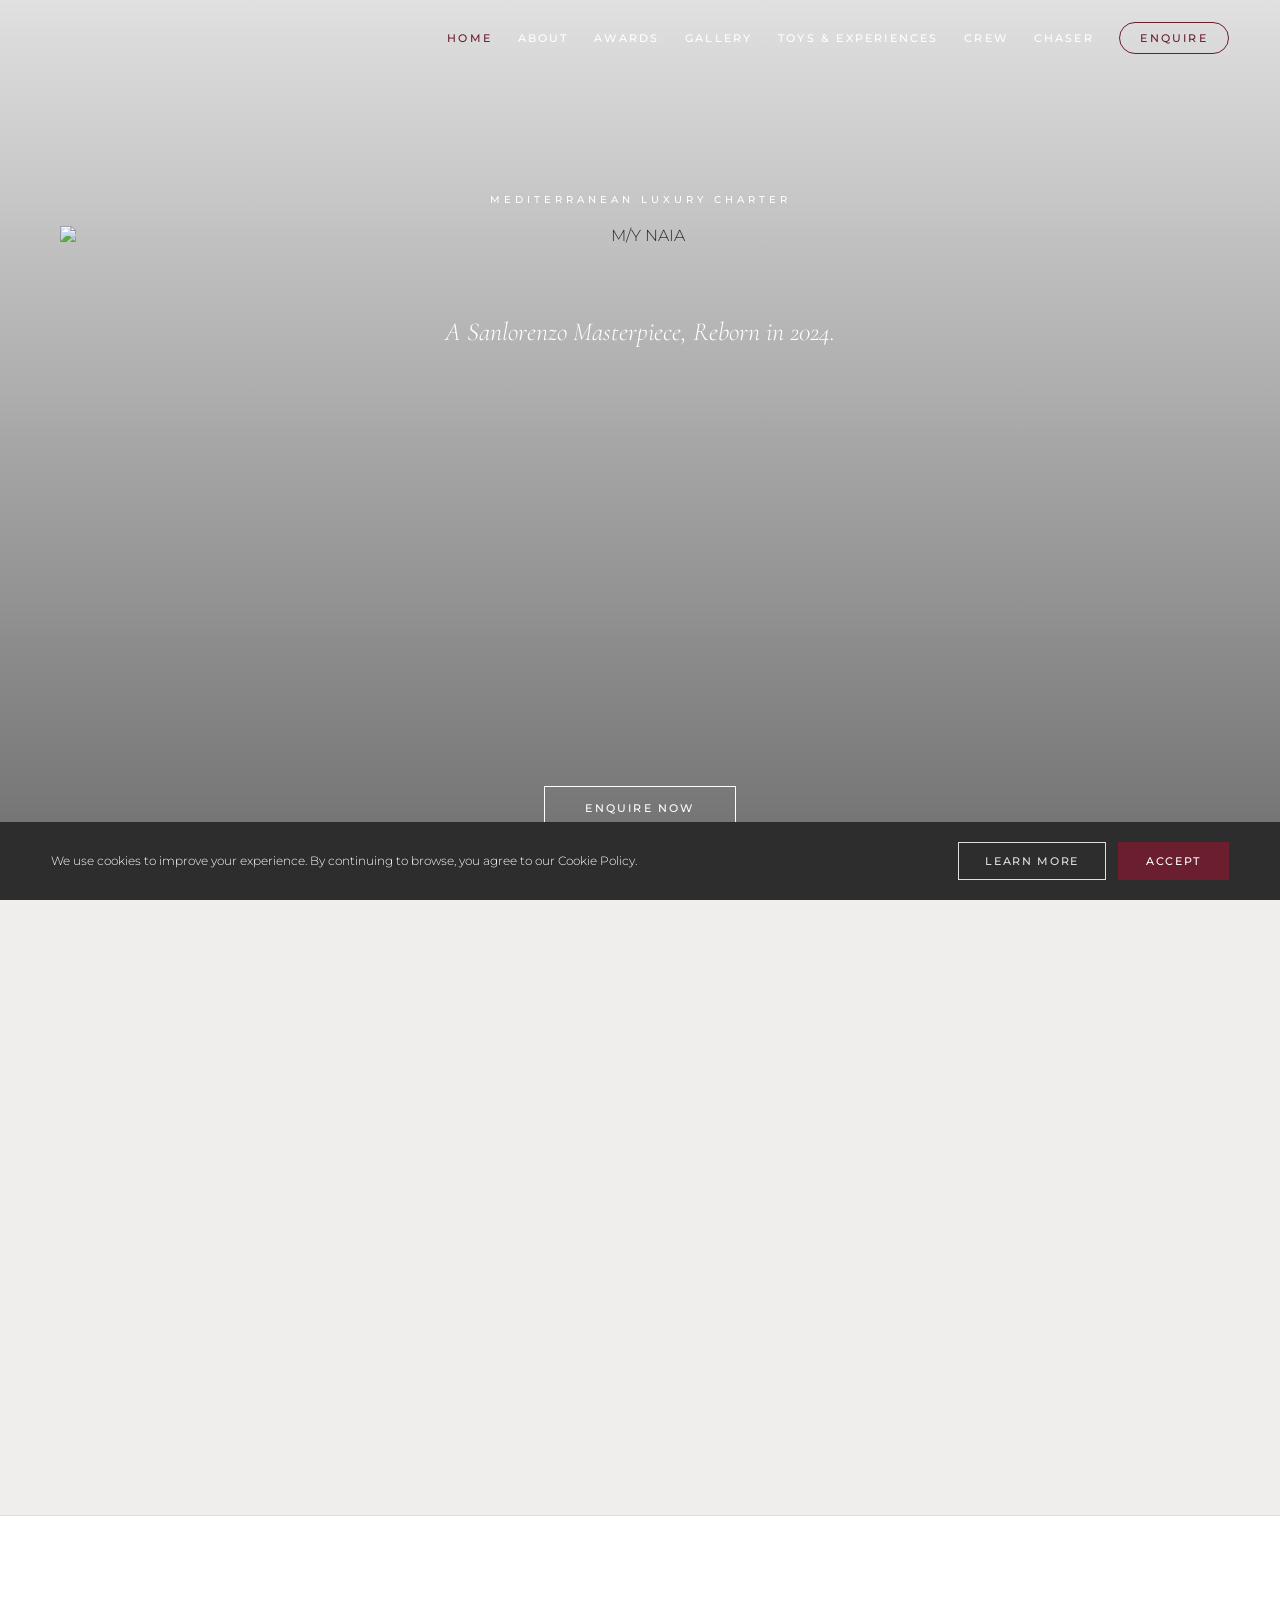
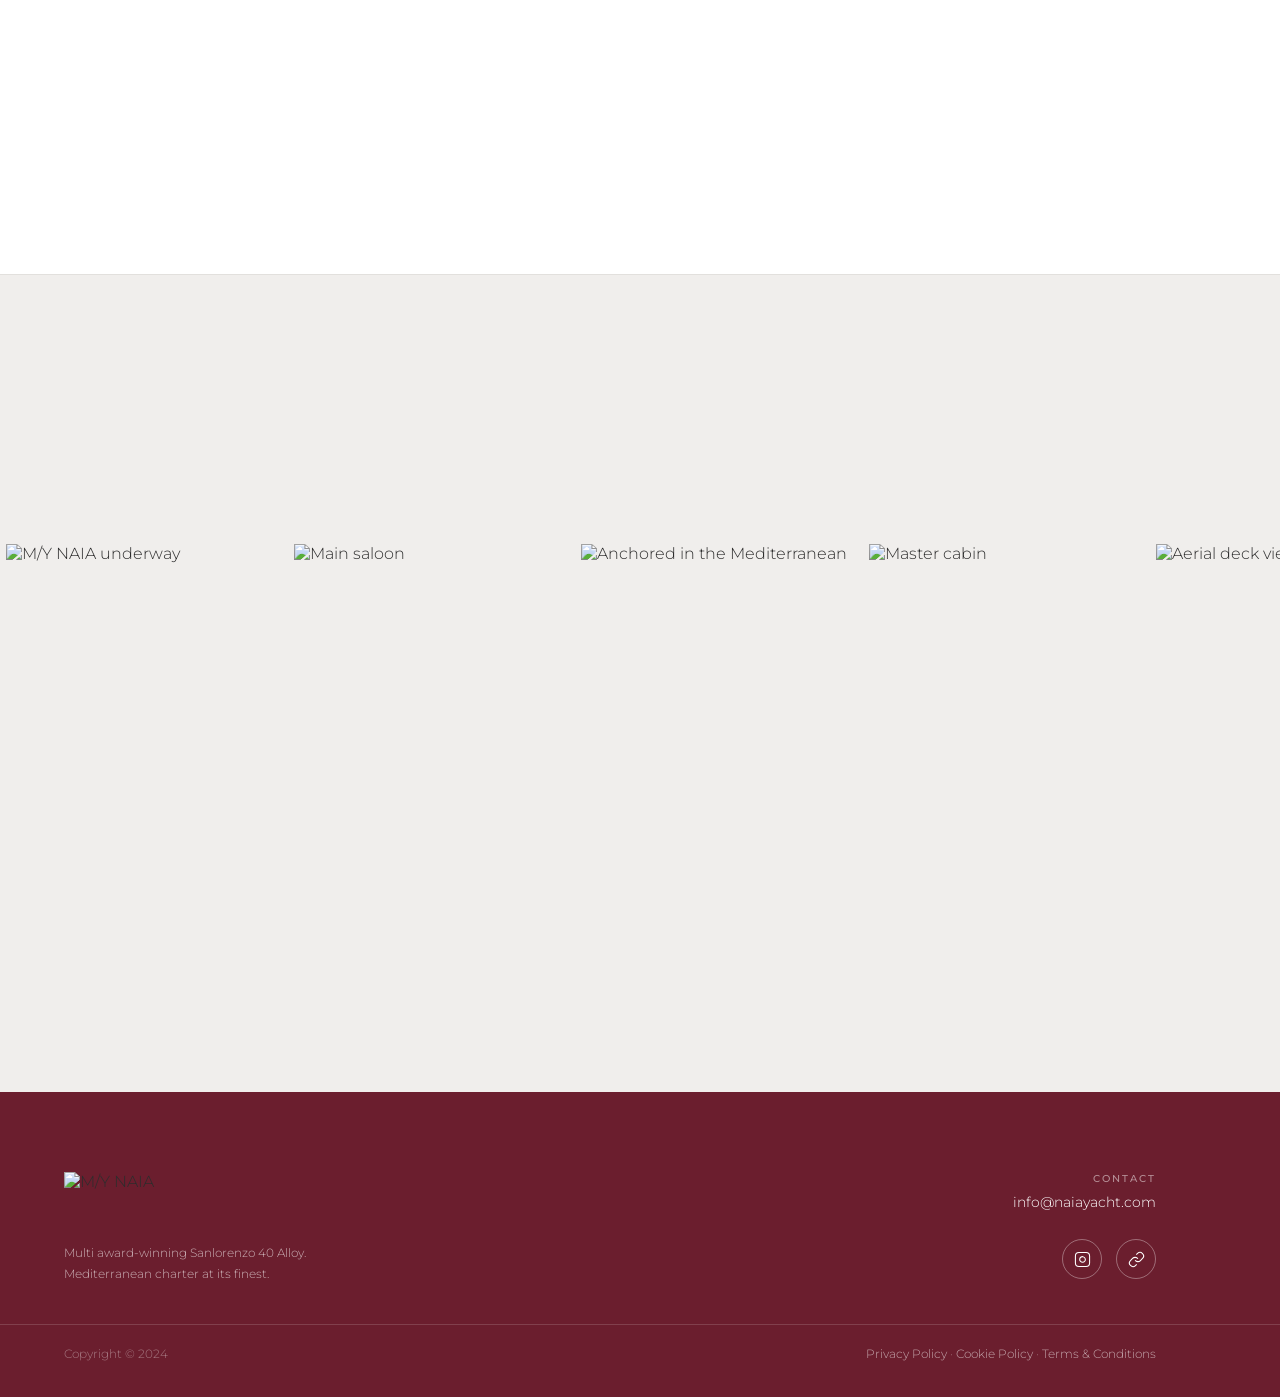
==== commit 28113a08: "Polish legal pages and home page nav logo - Remove section divider lines and justify body text on th" ====
--- a/index.html
+++ b/index.html
@@ -217,6 +217,17 @@
   .sn-item { flex: 0 0 33%; padding: 20px 8px; }
   .sn-item + .sn-item::before { display:none; }
 }
+
+/* ---- HOME PAGE: LOGO HIDDEN UNTIL SCROLL ---- */
+#site-header .nav-logo {
+  opacity: 0;
+  visibility: hidden;
+  transition: opacity 0.4s ease;
+}
+#site-header.scrolled .nav-logo {
+  opacity: 1;
+  visibility: visible;
+}
 </style>
 </head>
 <body>
--- a/style.css
+++ b/style.css
@@ -437,9 +437,7 @@
   padding: clamp(50px,7vw,90px) clamp(20px,5vw,24px) clamp(70px,9vw,110px);
 }
 .legal-section + .legal-section {
-  border-top: 1px solid var(--border);
   margin-top: 32px;
-  padding-top: 32px;
 }
 .legal-content h2 {
   font-family: 'Cormorant Garamond', serif;
@@ -454,6 +452,7 @@
   font-weight: 300;
   color: var(--mid-grey);
   line-height: 1.9;
+  text-align: justify;
 }
 .legal-content p + p { margin-top: 14px; }
 .legal-content ul {
@@ -467,13 +466,13 @@
   line-height: 1.9;
 }
 .legal-content a { color: var(--burgundy); border-bottom: 1px solid var(--burgundy); }
-.legal-updated {
-  font-family: 'Montserrat', sans-serif;
-  font-size: 11px;
+.legal-content p.legal-updated {
+  font-family: 'Montserrat', sans-serif;
+  font-size: 13px;
   font-weight: 300;
   color: var(--mid-grey);
-  text-align: center;
-  margin-bottom: 8px;
+  text-align: left;
+  margin-top: 40px;
 }
 
 /* =============================================
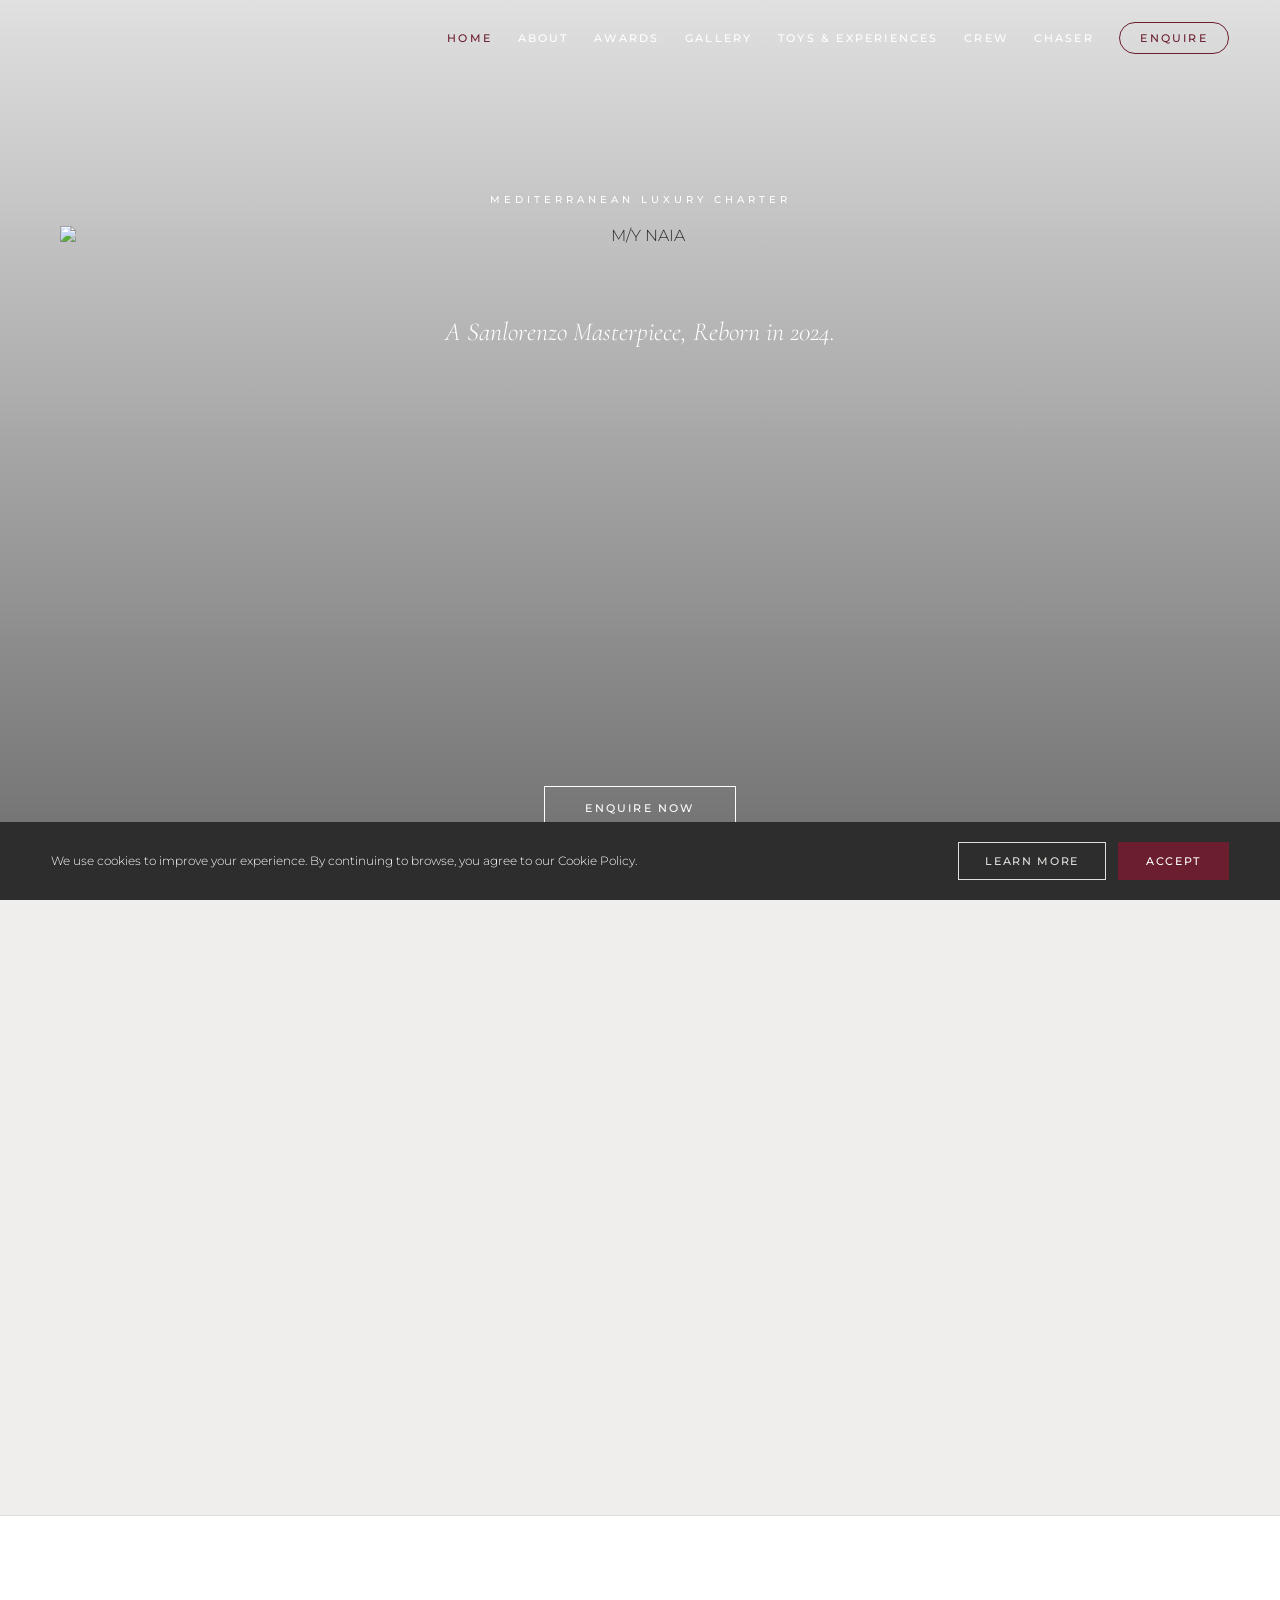
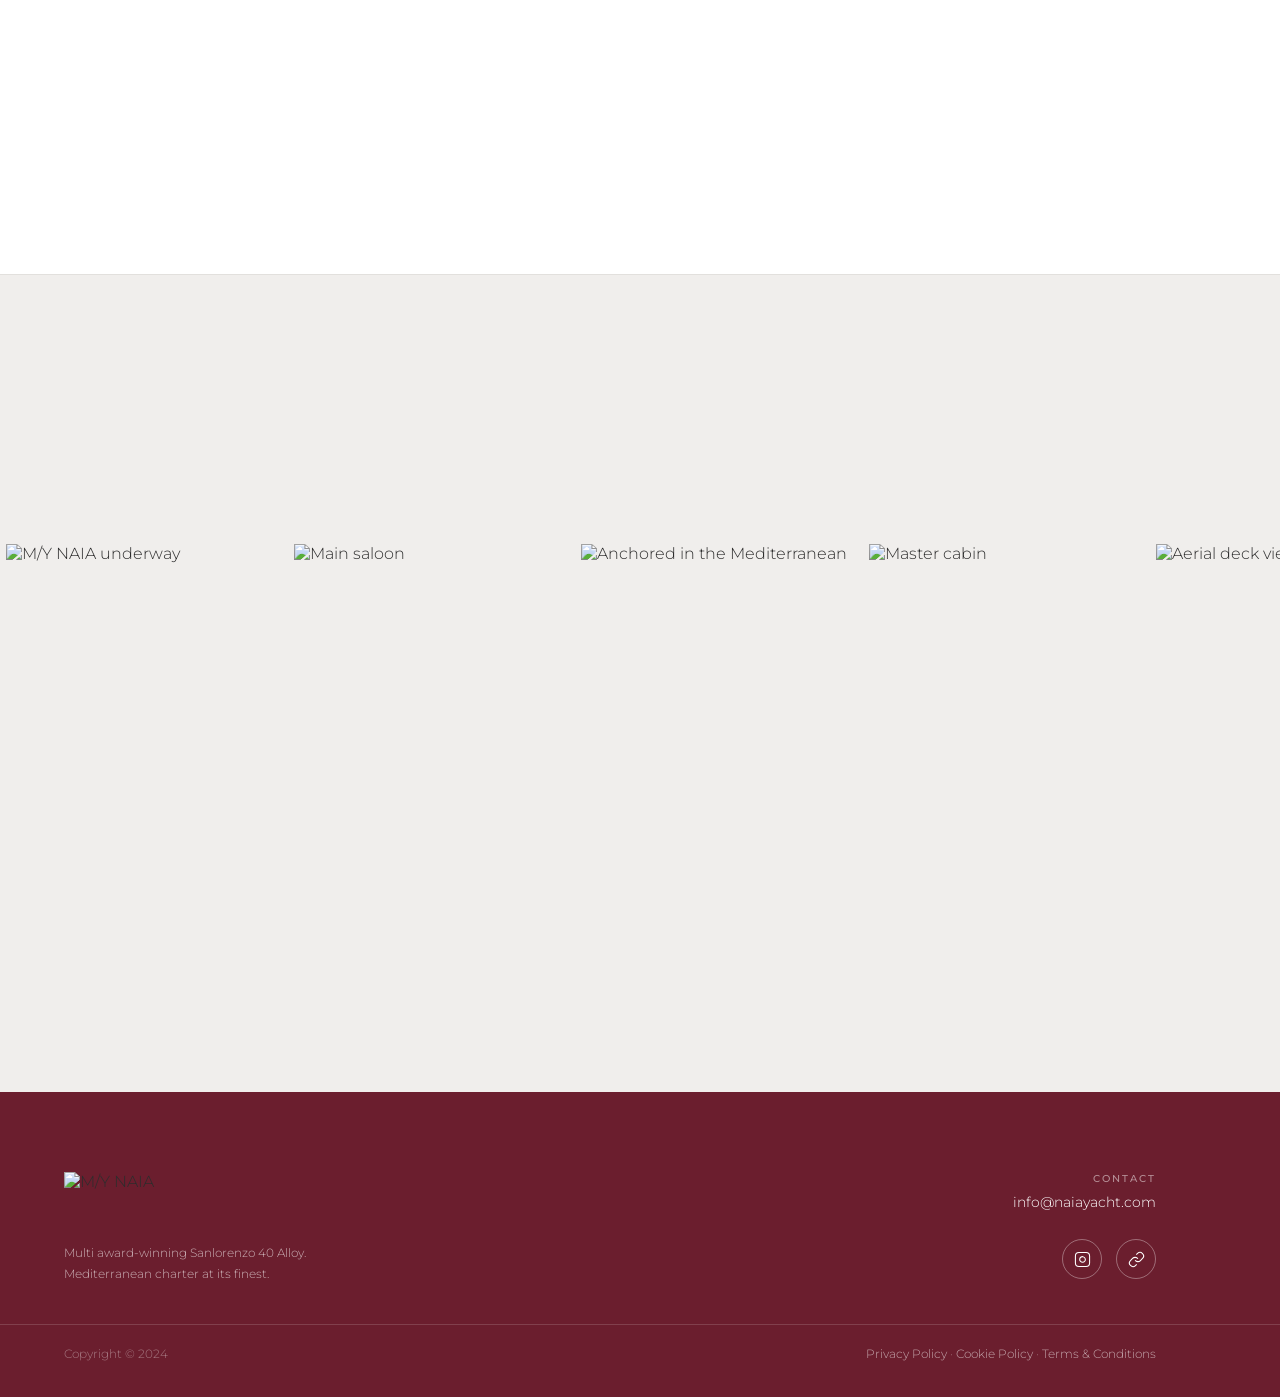
==== commit 9f6ae431: "Verify deployment after GitHub username rename to aeon880" ====
--- a/index.html
+++ b/index.html
@@ -422,5 +422,6 @@
 
 /* Parallax disabled — hero image locked */
 </script>
+<!-- deploy verification test: post-username-rename push -->
 </body>
 </html>
